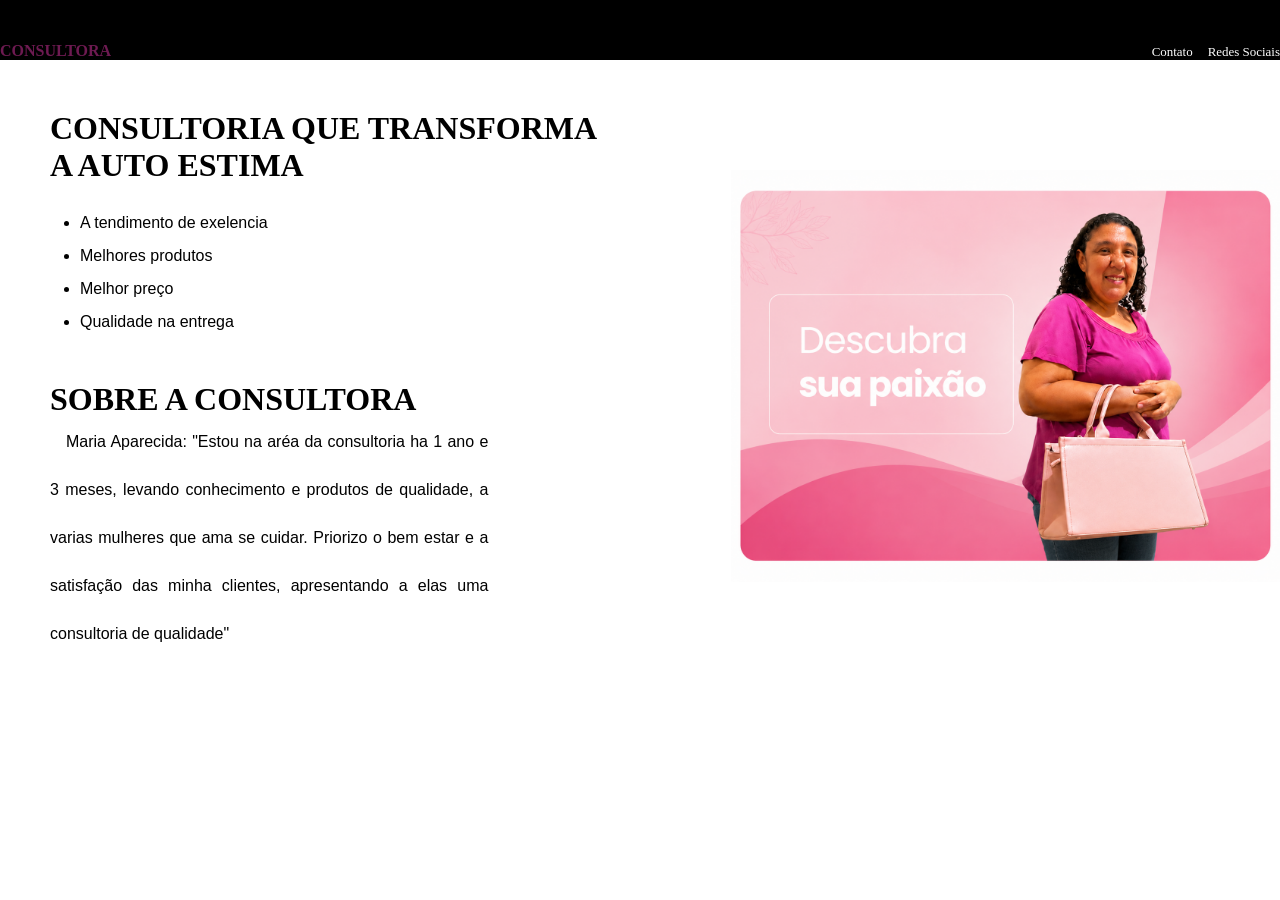
==== HTML/pagina1.html @ f57fa574 "Atualizei" ====
<!DOCTYPE html>
<html lang="pt-br">
<head>
    <meta charset="UTF-8">
    <meta name="viewport" content="width=device-width, initial-scale=1.0">
    <title>Document</title>
    <link rel="stylesheet" href="../CSS/style.css">
</head>
<body>
    <header>
        <h1>CONSULTORA</h1>
        <div class="container">
            <div class="n1">Contato</div>
            <div class="oi">Redes Sociais</div>
        </div>
    </header>
    <main>
        <section class="inicio">

        <section class="texto">
            <h1 class="titulo">CONSULTORIA QUE TRANSFORMA <br> A AUTO ESTIMA</h1>
            
            <ul>
                <li>A tendimento de exelencia</li>
                <li>Melhores produtos</li>
                <li>Melhor preço</li>
                <li>Qualidade na entrega</li>
            </ul>
            
            <h1 class="titulo">SOBRE A CONSULTORA</h1>
            
            <p class="paragrafo">Maria Aparecida: "Estou na aréa da consultoria ha 1 ano e 3 meses, levando conhecimento e produtos de qualidade, a varias mulheres que ama se cuidar. Priorizo o bem estar e a satisfação das minha clientes, apresentando a elas uma consultoria de qualidade"
            </p>
        </section>
        <section class="imagem"> 
        <img src="imagem/saitemarykay1.png" alt="mulher">
        </section>
       
    </main>
</body>
</html>
---- CSS/style.css ----
*{
    margin: 0;
    margin-top: 0;
}

header{
    height: 60px;
    width: 100%;
    display: flex;
    align-items: flex-end;
    justify-content: space-between;
    background-color: black;
}

header > h1{
    color: rgb(109, 26, 81);
    font-size: 1em;
    margin: 0;
    text-align: center;
}

.container{
    display: flex;
    gap: 15px;
}

div{
    color: white;
    font-size: 0.9em;
}

.inicio{
    height: auto;
    width: 100%;
    background-color: rgb(255, 255, 255);
    display: flex;
    justify-content: space-around;
    
}

@media (max-width: 700px){
    .inicio{
        display: block;

    }
}

.titulo{
    padding-top: 50px;
    font-size: 2em;
    margin-left: 50px;
    text-align: left;
    color: black;
}

.texto > ul{
    font-family: Arial, Helvetica, sans-serif;
    font-size: 1em;
    margin-top: 30px;
    margin-left: 40px;
    display: flex;
    flex-direction: column;
    gap: 15px;
}

.paragrafo{
    text-align: justify;
    margin-left: 50px;
    line-height: 3;
    text-indent: 1em;
    max-width: 60%;
    font-family: Arial, Helvetica, sans-serif;
    font-size: 1em;
    color: black;
}

@media (max-width: 700px){
    .paragrafo{
        max-width: 100%;
        margin-left: 30px;
        margin-right: 30px;
    }
}

.imagem> img{
    width: 100%;
    margin-top: 20%;
    
}

@media (max-width: 700px){
    .imagem > img{
        display: flex;
        align-items: center;
        
    }
}
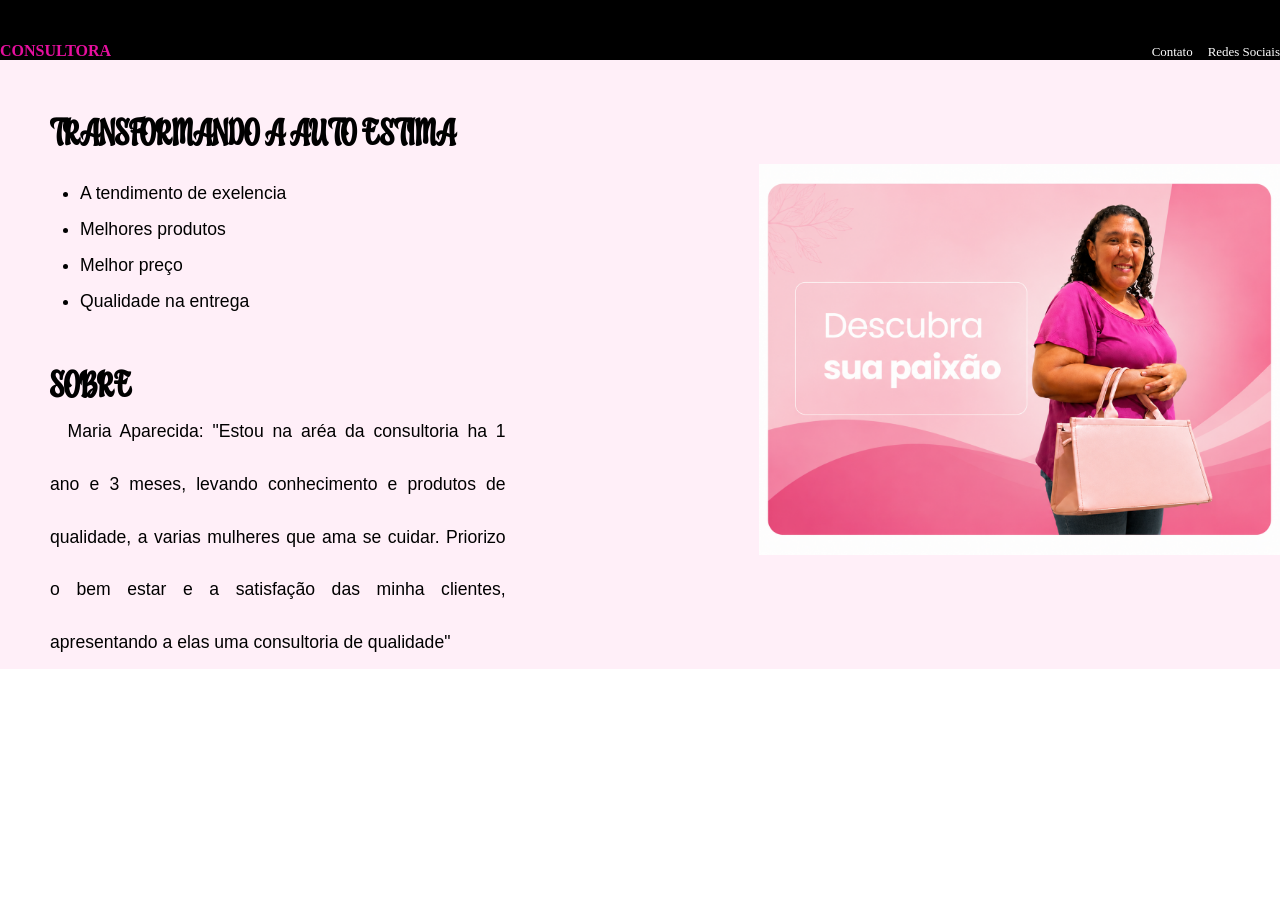
==== commit 5010aa51: "Atualizei" ====
--- a/HTML/pagina1.html
+++ b/HTML/pagina1.html
@@ -18,7 +18,7 @@
         <section class="inicio">
 
         <section class="texto">
-            <h1 class="titulo">CONSULTORIA QUE TRANSFORMA <br> A AUTO ESTIMA</h1>
+            <h1 class="titulo">TRANSFORMANDO A AUTO ESTIMA</h1>
             
             <ul>
                 <li>A tendimento de exelencia</li>
@@ -27,7 +27,7 @@
                 <li>Qualidade na entrega</li>
             </ul>
             
-            <h1 class="titulo">SOBRE A CONSULTORA</h1>
+            <h1 class="titulo">SOBRE</h1>
             
             <p class="paragrafo">Maria Aparecida: "Estou na aréa da consultoria ha 1 ano e 3 meses, levando conhecimento e produtos de qualidade, a varias mulheres que ama se cuidar. Priorizo o bem estar e a satisfação das minha clientes, apresentando a elas uma consultoria de qualidade"
             </p>
--- a/CSS/style.css
+++ b/CSS/style.css
@@ -1,7 +1,15 @@
+@font-face {
+    font-family: 'moda';
+    src: url('font/The Oriental Silence.ttf') format('truetype');
+    font-weight: normal;
+    
+}
+
 *{
     margin: 0;
     margin-top: 0;
 }
+
 
 header{
     height: 60px;
@@ -13,7 +21,7 @@
 }
 
 header > h1{
-    color: rgb(109, 26, 81);
+    color: rgb(230, 15, 158);
     font-size: 1em;
     margin: 0;
     text-align: center;
@@ -32,13 +40,13 @@
 .inicio{
     height: auto;
     width: 100%;
-    background-color: rgb(255, 255, 255);
+    background-color: rgb(255, 239, 248);
     display: flex;
     justify-content: space-around;
     
 }
 
-@media (max-width: 700px){
+@media (max-width: 1000px){
     .inicio{
         display: block;
 
@@ -47,20 +55,35 @@
 
 .titulo{
     padding-top: 50px;
-    font-size: 2em;
+    font-size: 2.5em;
     margin-left: 50px;
     text-align: left;
     color: black;
+    font-family: 'moda', 'Times New Roman', Times, serif;
+}
+
+@media (max-width: 1000px){
+    .titulo{
+        margin-left: 10px;
+        margin-right: 10px;
+    }
 }
 
 .texto > ul{
+    
     font-family: Arial, Helvetica, sans-serif;
-    font-size: 1em;
+    font-size: 1.1em;
     margin-top: 30px;
     margin-left: 40px;
     display: flex;
     flex-direction: column;
     gap: 15px;
+}
+
+@media (max-width: 1000px){
+    .texto > ul{
+        margin-left: 0;
+    }
 }
 
 .paragrafo{
@@ -70,15 +93,17 @@
     text-indent: 1em;
     max-width: 60%;
     font-family: Arial, Helvetica, sans-serif;
-    font-size: 1em;
+    font-size: 1.1em;
     color: black;
 }
 
-@media (max-width: 700px){
+@media (max-width: 1000px){
     .paragrafo{
+        text-align: left;
+        text-align: justify;
         max-width: 100%;
-        margin-left: 30px;
-        margin-right: 30px;
+        margin-left: 10px;
+        margin-right: 10px;
     }
 }
 
@@ -88,11 +113,11 @@
     
 }
 
-@media (max-width: 700px){
+@media (max-width: 1000px){
     .imagem > img{
         display: flex;
         align-items: center;
-        
+        margin: 0;
     }
 }
 
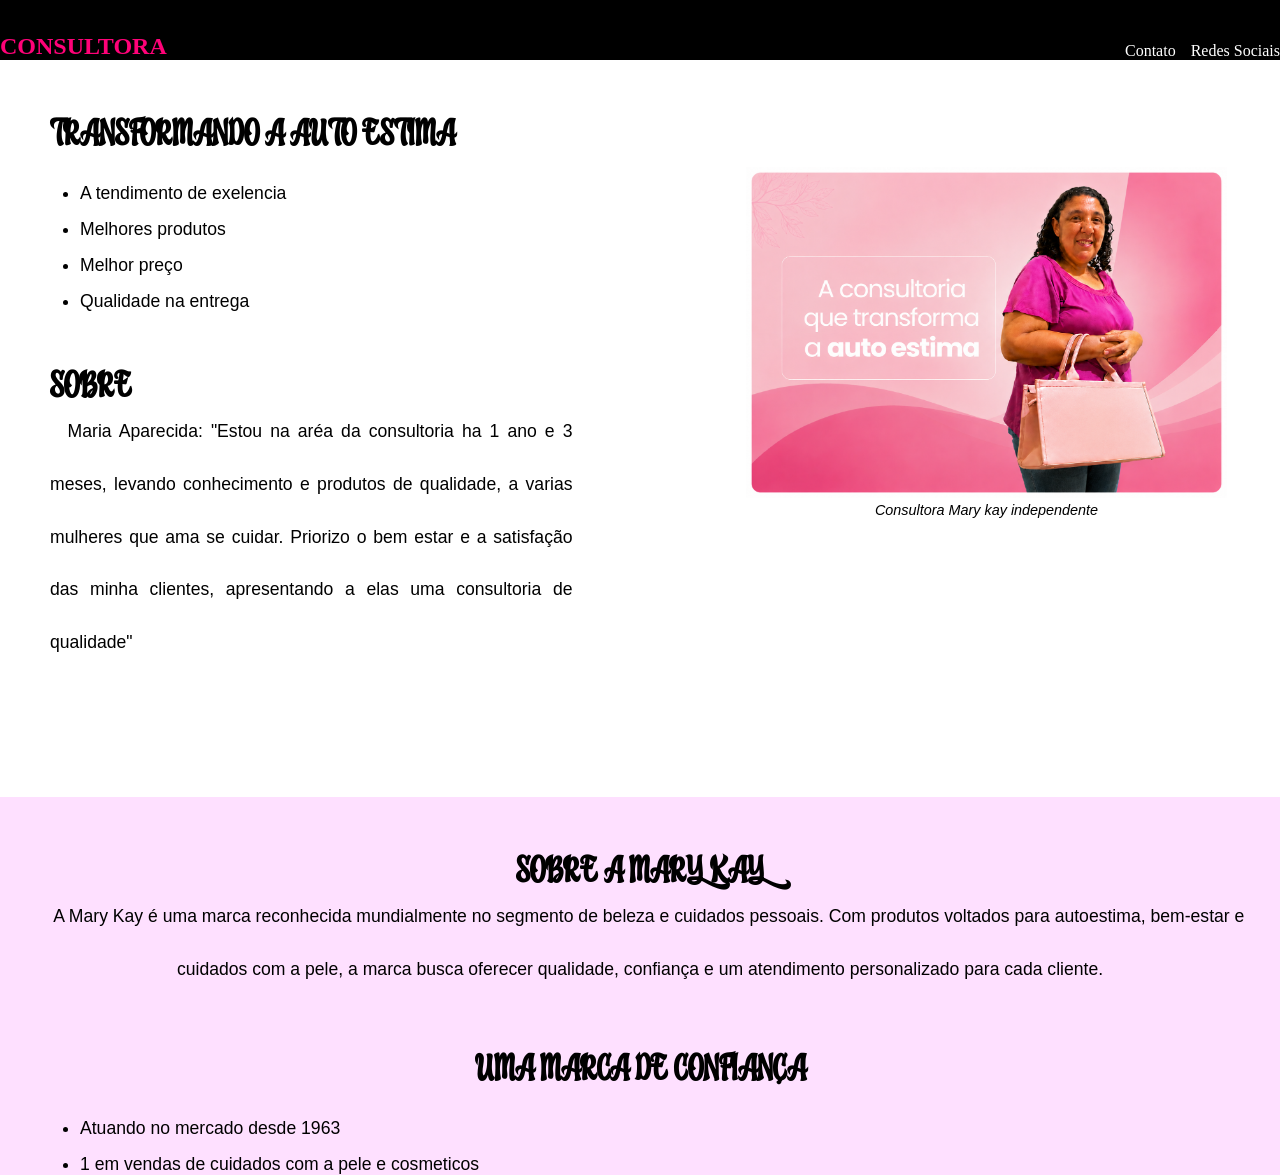
==== commit 361eb532: "Atualizei" ====
--- a/HTML/pagina1.html
+++ b/HTML/pagina1.html
@@ -32,10 +32,24 @@
             <p class="paragrafo">Maria Aparecida: "Estou na aréa da consultoria ha 1 ano e 3 meses, levando conhecimento e produtos de qualidade, a varias mulheres que ama se cuidar. Priorizo o bem estar e a satisfação das minha clientes, apresentando a elas uma consultoria de qualidade"
             </p>
         </section>
+
         <section class="imagem"> 
-        <img src="imagem/saitemarykay1.png" alt="mulher">
+        <img src="imagem/saitemarykayinicio.png" alt="mulher">
+
+        <p><em>Consultora Mary kay independente</em></p>
         </section>
-       
+
+        </section>
+
+        <section class="meio">
+            <h1 class="titulo">SOBRE A MARY KAY</h1>
+            <P>A Mary Kay é uma marca reconhecida mundialmente no segmento de beleza e cuidados pessoais. Com produtos voltados para autoestima, bem-estar e cuidados com a pele, a marca busca oferecer qualidade, confiança e um atendimento personalizado para cada cliente.</P>
+            <h1 class="titulo">UMA MARCA DE CONFIANÇA</h1>
+            <ul>
+                <lI>Atuando no mercado desde 1963</lI>
+                <lI>1 em vendas de cuidados com a pele e cosmeticos</lI>
+            </ul>
+        </section>
     </main>
 </body>
 </html>
--- a/CSS/style.css
+++ b/CSS/style.css
@@ -6,8 +6,7 @@
 }
 
 *{
-    margin: 0;
-    margin-top: 0;
+   margin: 0;
 }
 
 
@@ -21,8 +20,8 @@
 }
 
 header > h1{
-    color: rgb(230, 15, 158);
-    font-size: 1em;
+    color: rgb(255, 2, 120);
+    font-size: 1.5em;
     margin: 0;
     text-align: center;
 }
@@ -34,22 +33,20 @@
 
 div{
     color: white;
-    font-size: 0.9em;
+    font-size: 1em;
 }
 
 .inicio{
     height: auto;
-    width: 100%;
-    background-color: rgb(255, 239, 248);
+    width: auto;
+    background-color: white;
     display: flex;
     justify-content: space-around;
-    
 }
 
 @media (max-width: 1000px){
     .inicio{
         display: block;
-
     }
 }
 
@@ -70,7 +67,6 @@
 }
 
 .texto > ul{
-    
     font-family: Arial, Helvetica, sans-serif;
     font-size: 1.1em;
     margin-top: 30px;
@@ -91,7 +87,7 @@
     margin-left: 50px;
     line-height: 3;
     text-indent: 1em;
-    max-width: 60%;
+    max-width: 70%;
     font-family: Arial, Helvetica, sans-serif;
     font-size: 1.1em;
     color: black;
@@ -107,18 +103,76 @@
     }
 }
 
-.imagem> img{
-    width: 100%;
+.imagem > img{
+    width: 90%;
     margin-top: 20%;
-    
+
+}
+
+.imagem > p{
+    width: 90%;
+    text-align: center;
+    font-size: 0.9em;
+    font-family: Arial, Helvetica, sans-serif;
+}
+
+@media (max-width: 1000px){
+    .imagem > p{
+        width: 100%;
+        margin-top: 3%;
+    }
 }
 
 @media (max-width: 1000px){
     .imagem > img{
         display: flex;
         align-items: center;
+        width: 100%;
         margin: 0;
+        border-radius: 10px;
     }
+}
+
+.meio{
+    margin-top: 10%;
+    background-color: hwb(298 88% 0%);
+}
+
+.meio > h1{
+    text-align: center;
+    margin-left: 0;
+}
+
+.meio > p{
+    text-align: center;
+    margin-left: 0;
+    line-height: 3;
+    text-indent: 1em;
+    max-width: 100%;
+    font-family: Arial, Helvetica, sans-serif;
+    font-size: 1.1em;
+    color: black;
+}
+
+@media (max-width: 1050px){
+    .meio > p{
+        text-align: left;
+        text-align: justify;
+        max-width: 100%;
+        margin-left: 10px;
+        margin-right: 10px;
+    }
+}
+
+.meio > ul{
+    font-family: Arial, Helvetica, sans-serif;
+    font-size: 1.1em;
+    margin-top: 30px;
+    margin-left: 40px;
+    display: flex;
+    flex-direction: column;
+    justify-content: space-around;
+    gap: 15px;
 }
 
 
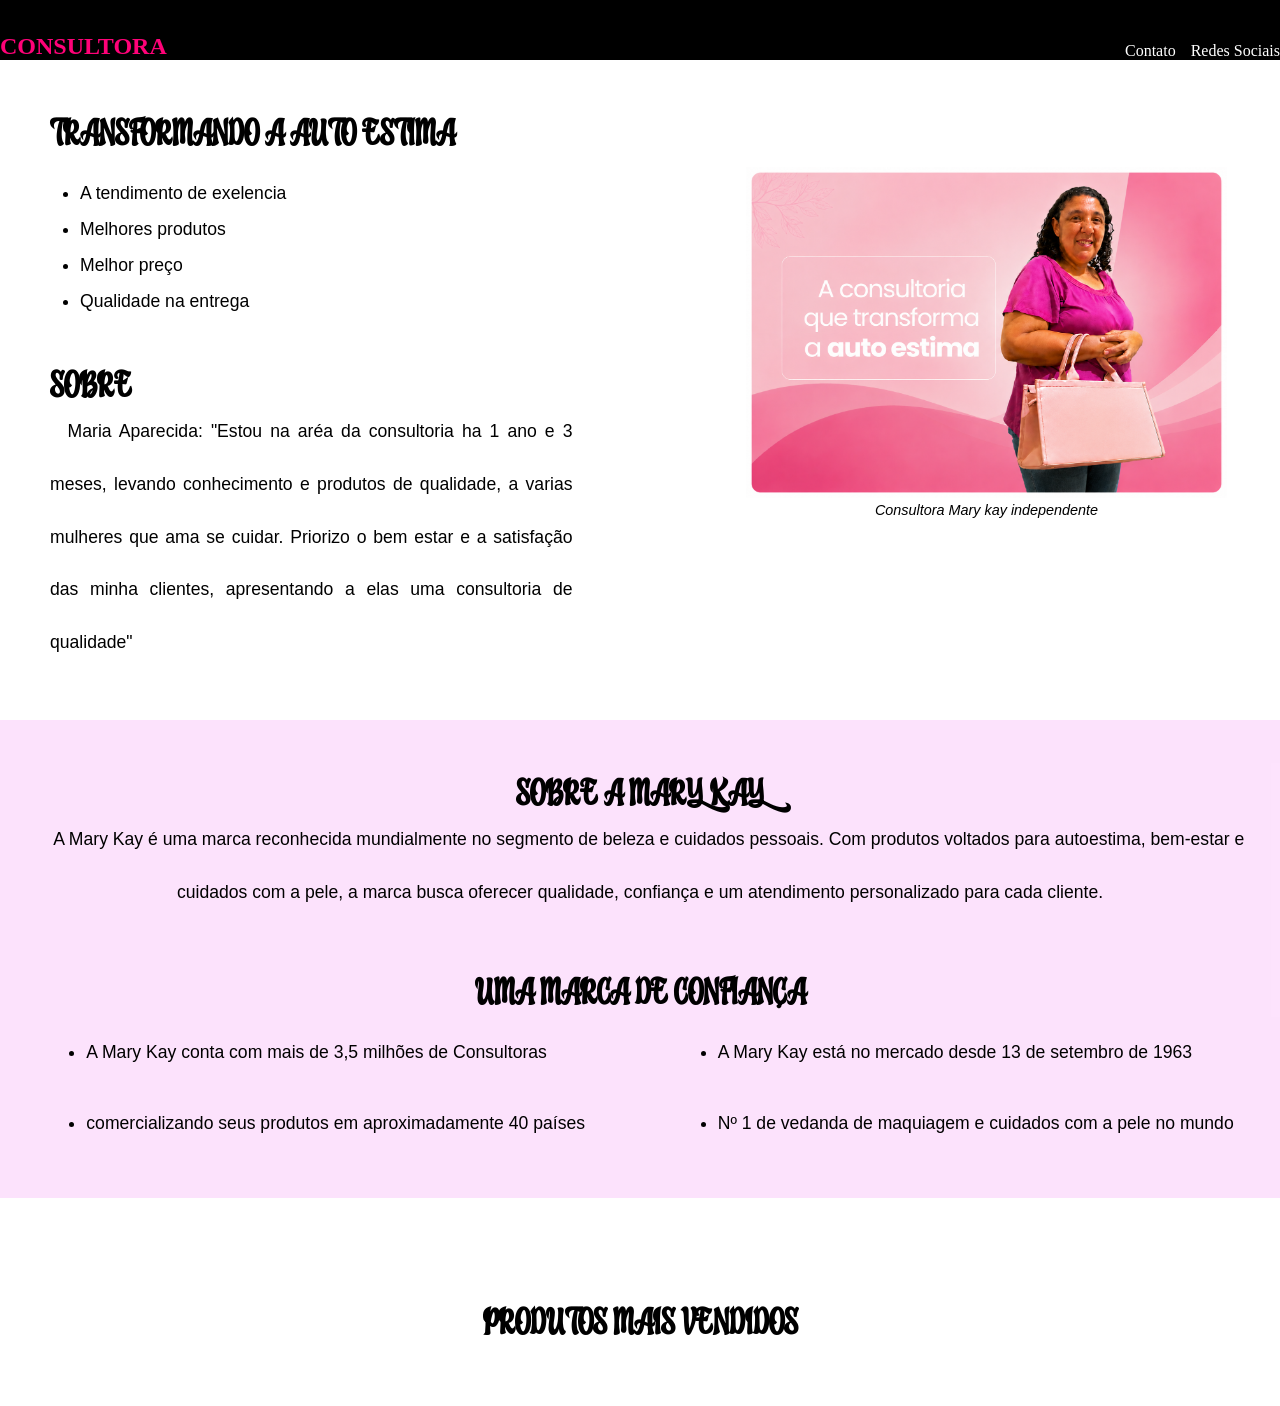
==== commit 708ed799: "Atualizei" ====
--- a/HTML/pagina1.html
+++ b/HTML/pagina1.html
@@ -45,11 +45,36 @@
             <h1 class="titulo">SOBRE A MARY KAY</h1>
             <P>A Mary Kay é uma marca reconhecida mundialmente no segmento de beleza e cuidados pessoais. Com produtos voltados para autoestima, bem-estar e cuidados com a pele, a marca busca oferecer qualidade, confiança e um atendimento personalizado para cada cliente.</P>
             <h1 class="titulo">UMA MARCA DE CONFIANÇA</h1>
+         <sectio class="meiocomputador">
+            <ul class="lista1">
+                <li>A Mary Kay conta com mais de 3,5 milhões de Consultoras</li>
+                <li>comercializando seus produtos em aproximadamente 40 países</li>
+            </ul>
+
             <ul>
-                <lI>Atuando no mercado desde 1963</lI>
-                <lI>1 em vendas de cuidados com a pele e cosmeticos</lI>
+                <li>A Mary Kay está no mercado desde 13 de setembro de 1963</li>
+                <li>Nº 1 de vedanda de maquiagem e cuidados com a pele no mundo</li>
+            </ul>
+
+        </sectio>
+
+        <section class="meiocelular">
+
+            <ul>
+                <li>A Mary Kay conta com mais de 3,5 milhões de Consultoras</li>
+                <li>comercializando seus produtos em aproximadamente 40 países</li>
+                <li>A Mary Kay está no mercado desde 13 de setembro de 1963</li>
+                <li>Nº 1 de vedanda de maquiagem e cuidados com a pele no mundo</li>
             </ul>
         </section>
+
+        </section>
+
+        <section class="fim">
+            <h1 class="titulo">PRODUTOS MAIS VENDIDOS</h1>
+        </section>
+
+
     </main>
 </body>
 </html>
--- a/CSS/style.css
+++ b/CSS/style.css
@@ -59,7 +59,7 @@
     font-family: 'moda', 'Times New Roman', Times, serif;
 }
 
-@media (max-width: 1000px){
+@media (max-width: 1050px){
     .titulo{
         margin-left: 10px;
         margin-right: 10px;
@@ -76,7 +76,7 @@
     gap: 15px;
 }
 
-@media (max-width: 1000px){
+@media (max-width: 1050px){
     .texto > ul{
         margin-left: 0;
     }
@@ -93,7 +93,7 @@
     color: black;
 }
 
-@media (max-width: 1000px){
+@media (max-width: 1050px){
     .paragrafo{
         text-align: left;
         text-align: justify;
@@ -104,7 +104,7 @@
 }
 
 .imagem > img{
-    width: 90%;
+    max-width: 90%;
     margin-top: 20%;
 
 }
@@ -116,7 +116,7 @@
     font-family: Arial, Helvetica, sans-serif;
 }
 
-@media (max-width: 1000px){
+@media (max-width: 1050px){
     .imagem > p{
         width: 100%;
         margin-top: 3%;
@@ -127,15 +127,23 @@
     .imagem > img{
         display: flex;
         align-items: center;
-        width: 100%;
+        max-width: 100%;
         margin: 0;
         border-radius: 10px;
     }
 }
 
 .meio{
-    margin-top: 10%;
-    background-color: hwb(298 88% 0%);
+    height: auto;
+    margin-top: 4%;
+    padding-bottom: 5%;
+    background-color: hwb(300 88% 1% / 0.918);
+}
+
+@media (max-width: 1050px){
+    .meio{
+        margin-top: 10%;
+    }
 }
 
 .meio > h1{
@@ -164,17 +172,53 @@
     }
 }
 
-.meio > ul{
+.meiocomputador{
     font-family: Arial, Helvetica, sans-serif;
     font-size: 1.1em;
     margin-top: 30px;
-    margin-left: 40px;
+    display: flex;
+    justify-content: space-around;
+    
+}
+
+.meiocomputador > ul{
     display: flex;
     flex-direction: column;
-    justify-content: space-around;
-    gap: 15px;
-}
-
-
-
-
+    gap: 50px;
+    font-family: Arial, Helvetica, sans-serif;
+}
+
+.meiocelular > ul{
+    display: none;
+}
+
+@media (max-width: 700px){
+    .meiocomputador > ul{
+        display: none;
+    }
+
+    .meiocelular > ul{
+        display: flex;
+        flex-direction: column;
+        gap: 25px;
+        font-family: Arial, Helvetica, sans-serif;
+    }
+}
+
+.fim{
+    height: auto;
+    margin-top: 4%;
+    padding-bottom: 5%;
+}
+
+.fim > h1{
+    text-align: center;
+    margin-left: 0;
+    
+}
+
+
+
+
+
+
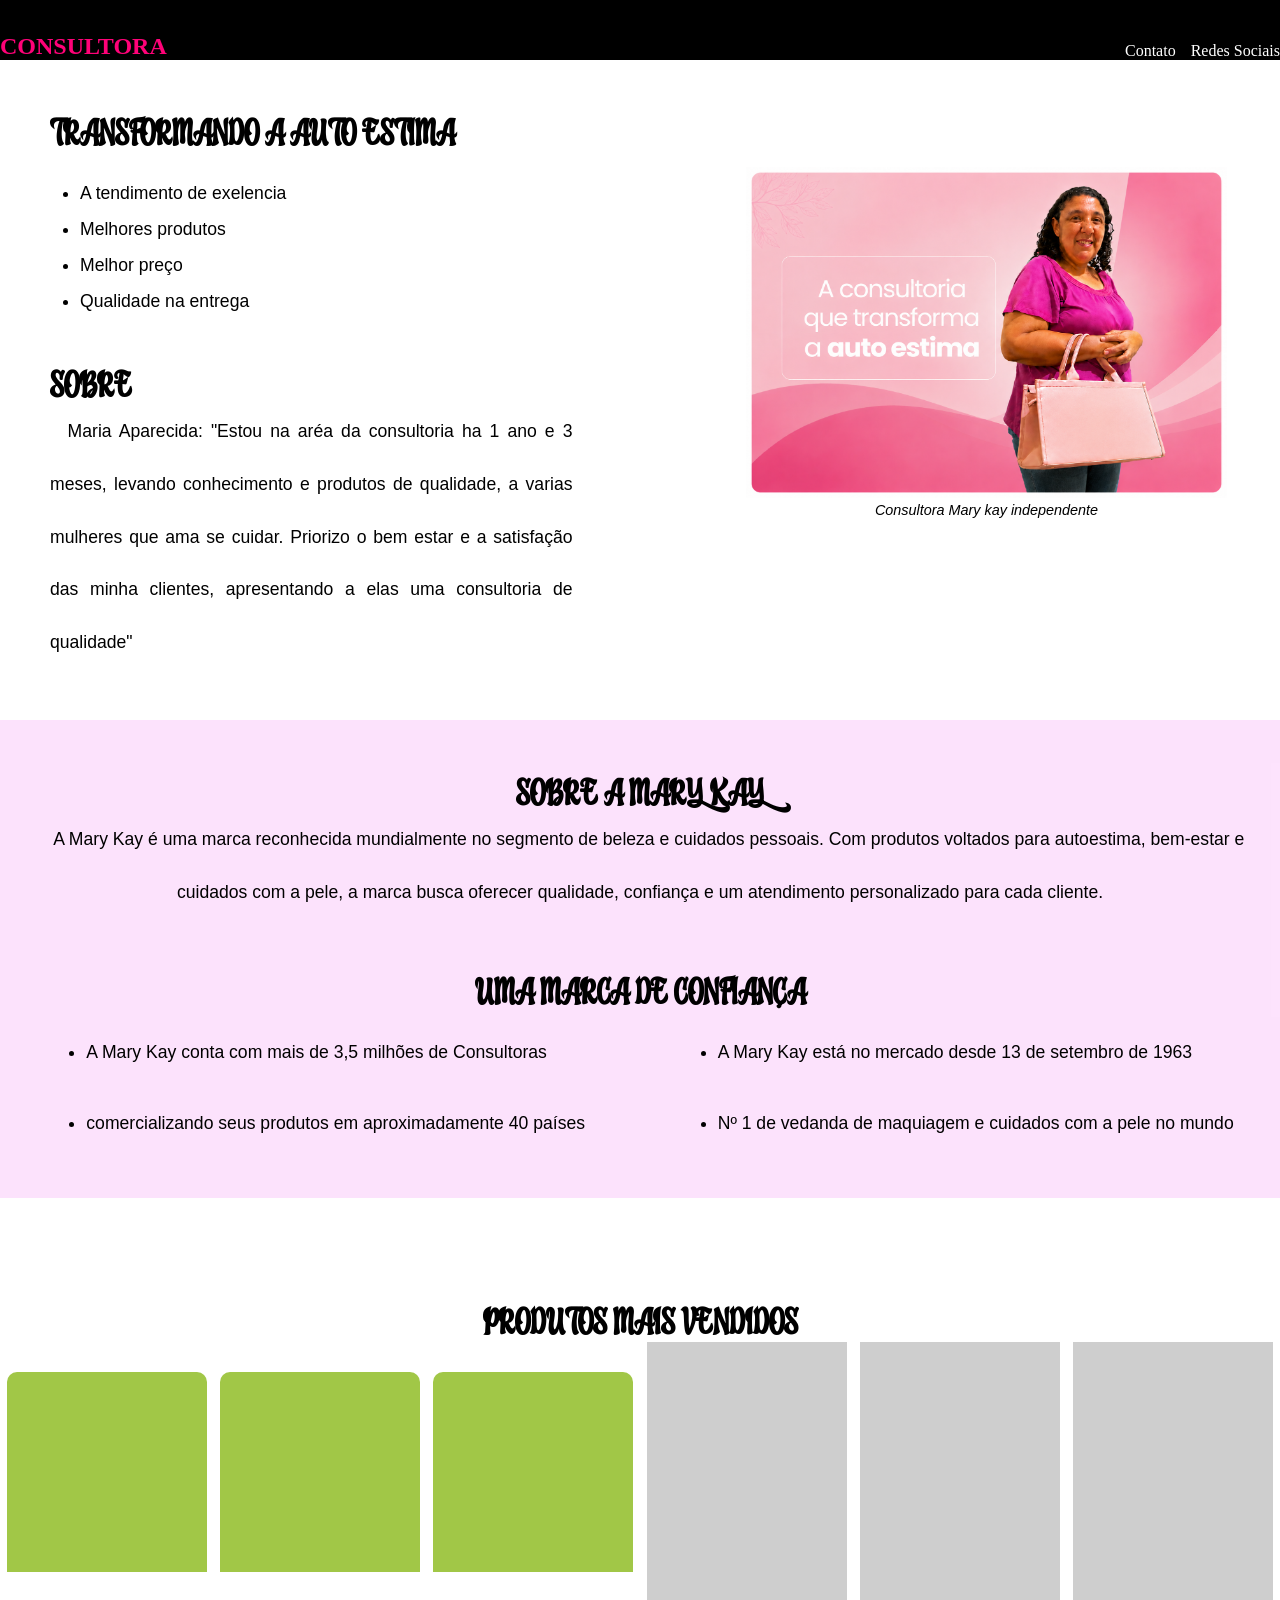
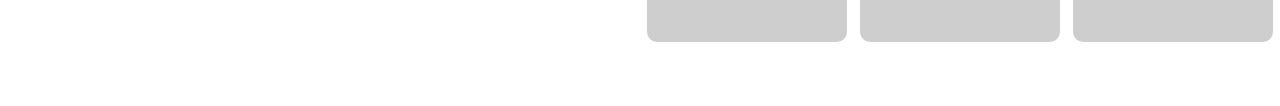
==== commit 70373a74: "Atualizei" ====
--- a/HTML/pagina1.html
+++ b/HTML/pagina1.html
@@ -72,9 +72,35 @@
 
         <section class="fim">
             <h1 class="titulo">PRODUTOS MAIS VENDIDOS</h1>
-        </section>
+            
+            <section class="card">
+
+                <section class="cards">
+
+                </section>
+
+                <section class="cards">
+
+                </section>
+
+                <section class="cards">
+
+                </section>
 
 
+                <section class="informaçao">
+
+                </section>
+
+                <section class="informaçao">
+
+                </section>
+
+                <section class="informaçao">
+
+                </section>
+            </section>
+        </section>
     </main>
 </body>
 </html>
--- a/CSS/style.css
+++ b/CSS/style.css
@@ -214,11 +214,29 @@
 .fim > h1{
     text-align: center;
     margin-left: 0;
-    
-}
-
-
-
-
-
-
+    height: auto;
+}
+
+.card{
+    display: flex;
+    justify-content: space-around;
+}
+
+.cards{
+    height: 200px;
+    width: 200px;
+    background-color: rgb(161, 199, 71);
+    margin-top: 30px;
+    border-radius: 10px 10px 0px 0px ; 
+}
+
+.informaçao{
+    height: 300px;
+    width: 200px;
+    background-color: rgb(206, 206, 206);
+    border-radius: 0px 0px 10px 10px ;
+}
+
+
+
+
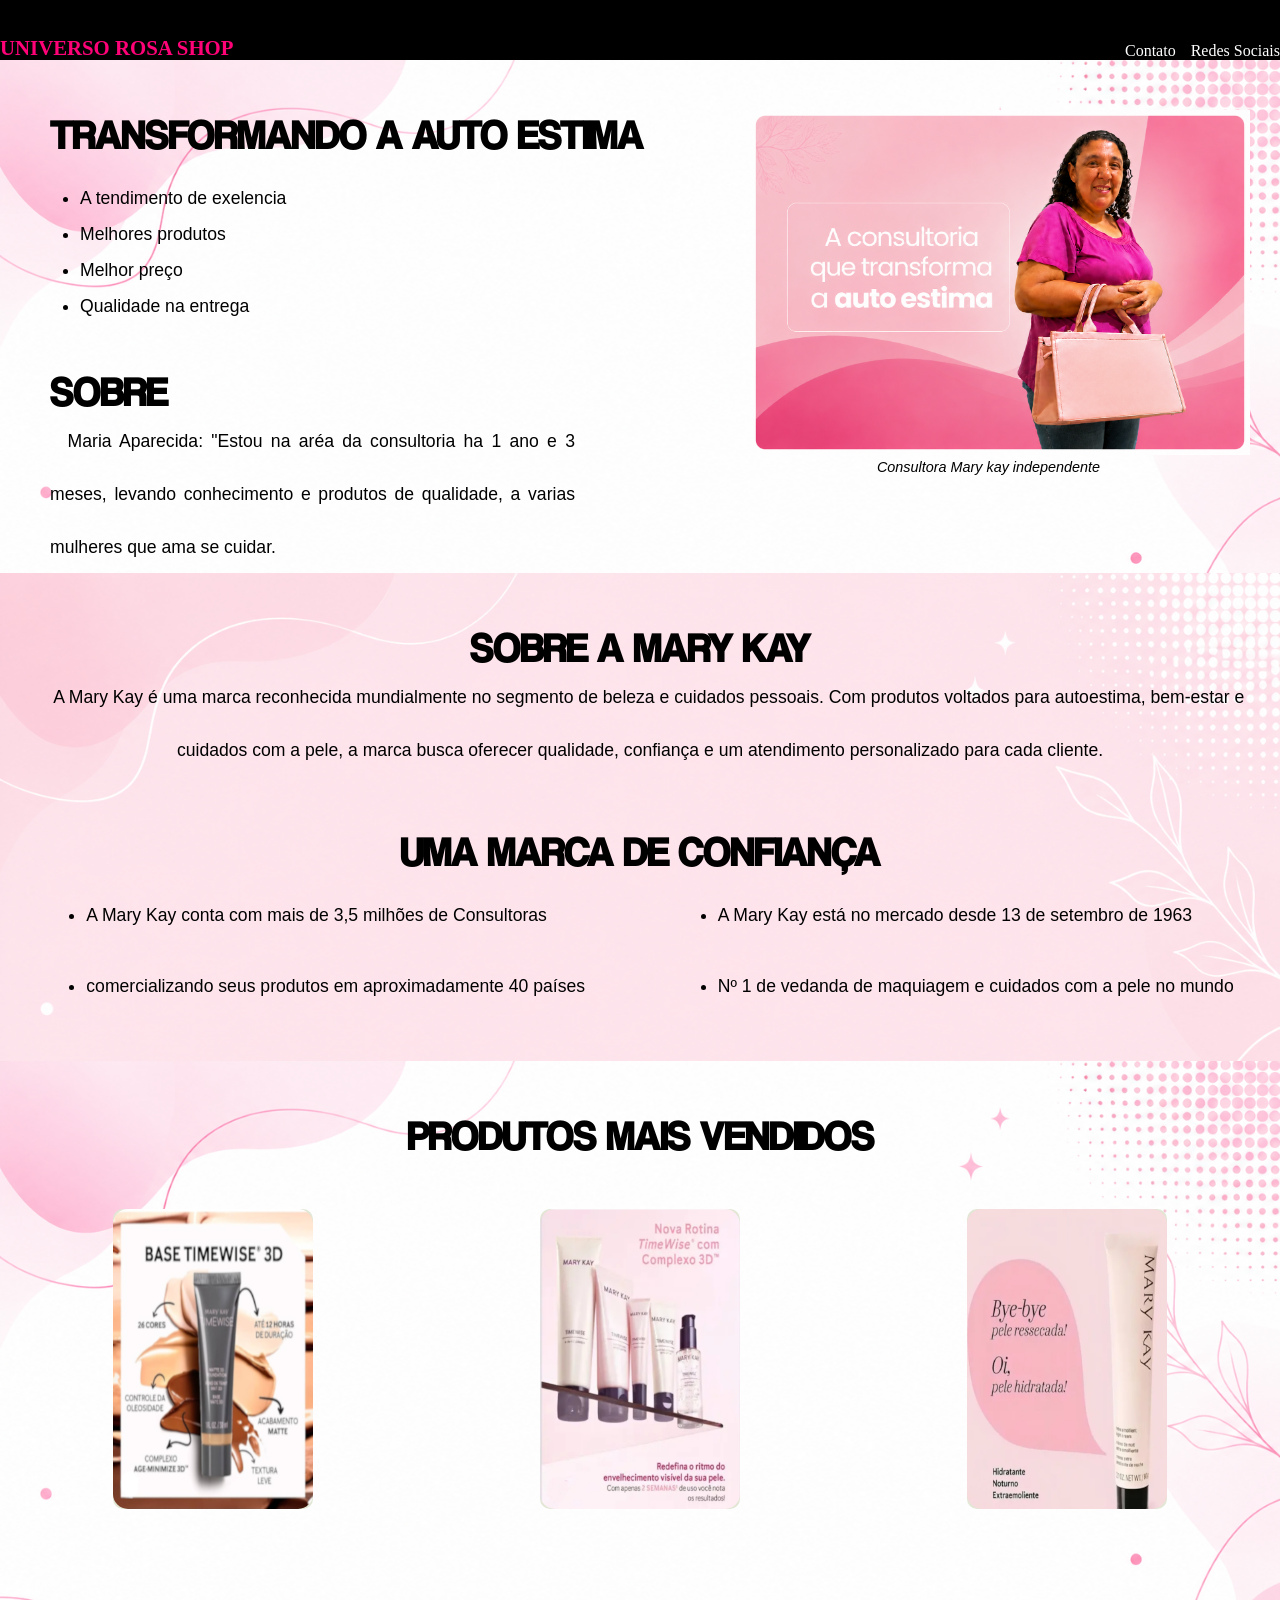
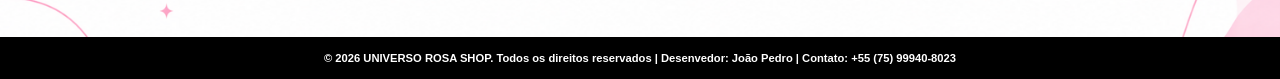
==== commit 88455981: "Atualizei" ====
--- a/HTML/pagina1.html
+++ b/HTML/pagina1.html
@@ -8,7 +8,7 @@
 </head>
 <body>
     <header>
-        <h1>CONSULTORA</h1>
+        <h1>UNIVERSO ROSA SHOP</h1>
         <div class="container">
             <div class="n1">Contato</div>
             <div class="oi">Redes Sociais</div>
@@ -29,7 +29,7 @@
             
             <h1 class="titulo">SOBRE</h1>
             
-            <p class="paragrafo">Maria Aparecida: "Estou na aréa da consultoria ha 1 ano e 3 meses, levando conhecimento e produtos de qualidade, a varias mulheres que ama se cuidar. Priorizo o bem estar e a satisfação das minha clientes, apresentando a elas uma consultoria de qualidade"
+            <p class="paragrafo">Maria Aparecida: "Estou na aréa da consultoria ha 1 ano e 3 meses, levando conhecimento e produtos de qualidade, a varias mulheres que ama se cuidar.
             </p>
         </section>
 
@@ -44,8 +44,11 @@
         <section class="meio">
             <h1 class="titulo">SOBRE A MARY KAY</h1>
             <P>A Mary Kay é uma marca reconhecida mundialmente no segmento de beleza e cuidados pessoais. Com produtos voltados para autoestima, bem-estar e cuidados com a pele, a marca busca oferecer qualidade, confiança e um atendimento personalizado para cada cliente.</P>
+
             <h1 class="titulo">UMA MARCA DE CONFIANÇA</h1>
+
          <sectio class="meiocomputador">
+
             <ul class="lista1">
                 <li>A Mary Kay conta com mais de 3,5 milhões de Consultoras</li>
                 <li>comercializando seus produtos em aproximadamente 40 países</li>
@@ -76,31 +79,24 @@
             <section class="card">
 
                 <section class="cards">
-
+                    <img src="imagem/produto01 (2).png" alt="pr01">
                 </section>
 
                 <section class="cards">
-
+                    <img src="imagem/produto02.png" alt="">
                 </section>
 
                 <section class="cards">
-
+                    <img src="imagem/produto03.png" alt="">
                 </section>
 
-
-                <section class="informaçao">
-
-                </section>
-
-                <section class="informaçao">
-
-                </section>
-
-                <section class="informaçao">
-
+                    
                 </section>
             </section>
         </section>
+        <footer class="creditos">
+            <h1>© 2026 UNIVERSO ROSA SHOP. Todos os direitos reservados | Desenvedor: João Pedro | Contato: +55 (75) 99940-8023</h1>
+        </footer>
     </main>
 </body>
 </html>
--- a/CSS/style.css
+++ b/CSS/style.css
@@ -1,8 +1,7 @@
 @font-face {
     font-family: 'moda';
-    src: url('font/The Oriental Silence.ttf') format('truetype');
+    src: url('font/Coolvetica\ Rg.otf') format('opentype');
     font-weight: normal;
-    
 }
 
 *{
@@ -21,7 +20,8 @@
 
 header > h1{
     color: rgb(255, 2, 120);
-    font-size: 1.5em;
+    font-size: 1.3em;
+    font-family: 'Times New Roman', Times, serif;
     margin: 0;
     text-align: center;
 }
@@ -39,9 +39,11 @@
 .inicio{
     height: auto;
     width: auto;
-    background-color: white;
     display: flex;
     justify-content: space-around;
+    background-image: url(fundosite/fundosite01.png);
+    background-repeat: no-repeat;
+    background-size: cover;
 }
 
 @media (max-width: 1000px){
@@ -104,9 +106,9 @@
 }
 
 .imagem > img{
-    max-width: 90%;
-    margin-top: 20%;
-
+    max-width: 500px;
+    margin-top: 50px;
+    margin-right: 30px;
 }
 
 .imagem > p{
@@ -125,8 +127,6 @@
 
 @media (max-width: 1000px){
     .imagem > img{
-        display: flex;
-        align-items: center;
         max-width: 100%;
         margin: 0;
         border-radius: 10px;
@@ -135,9 +135,10 @@
 
 .meio{
     height: auto;
-    margin-top: 4%;
     padding-bottom: 5%;
-    background-color: hwb(300 88% 1% / 0.918);
+    background-image: url(fundosite/fundosite2.png);
+    background-repeat: no-repeat;
+    background-size: cover;
 }
 
 @media (max-width: 1050px){
@@ -199,6 +200,7 @@
 
     .meiocelular > ul{
         display: flex;
+
         flex-direction: column;
         gap: 25px;
         font-family: Arial, Helvetica, sans-serif;
@@ -207,8 +209,10 @@
 
 .fim{
     height: auto;
-    margin-top: 4%;
-    padding-bottom: 5%;
+    padding-bottom: 10%;
+    background-image: url(fundosite/fundosite01.png);
+    background-repeat: no-repeat;
+    background-size: cover;
 }
 
 .fim > h1{
@@ -222,21 +226,54 @@
     justify-content: space-around;
 }
 
+@media (max-width: 700px){
+    .card{
+        display: flex;
+        align-items: center;
+        justify-content: center;
+        flex-direction: column;
+    }
+}
+
 .cards{
-    height: 200px;
-    width: 200px;
-    background-color: rgb(161, 199, 71);
-    margin-top: 30px;
-    border-radius: 10px 10px 0px 0px ; 
-}
-
-.informaçao{
     height: 300px;
     width: 200px;
-    background-color: rgb(206, 206, 206);
-    border-radius: 0px 0px 10px 10px ;
-}
-
-
-
-
+    background-color: rgb(226, 231, 213);
+    margin-top: 50px;
+    border-radius: 10px 10px 10px 10px ; 
+}
+
+.cards > h1{
+    text-align: center;
+    font-family: Arial, Helvetica, sans-serif;
+    font-size: 0.9em;
+    margin-top: 10px;
+}
+
+.cards > img{
+    height: 100%;
+    width: 100%;
+    border-radius: 15px 15px 15px 15px;
+}
+
+.creditos{
+    height: auto;
+    width: auto;
+    background-color: black;
+    padding-top: 15px;
+    padding-bottom: 15px;
+}
+
+.creditos > h1{
+    color: white;
+    text-align: center;
+    font-size: 0.7em;
+    font-family: Arial, Helvetica, sans-serif;
+}
+
+
+
+
+
+
+
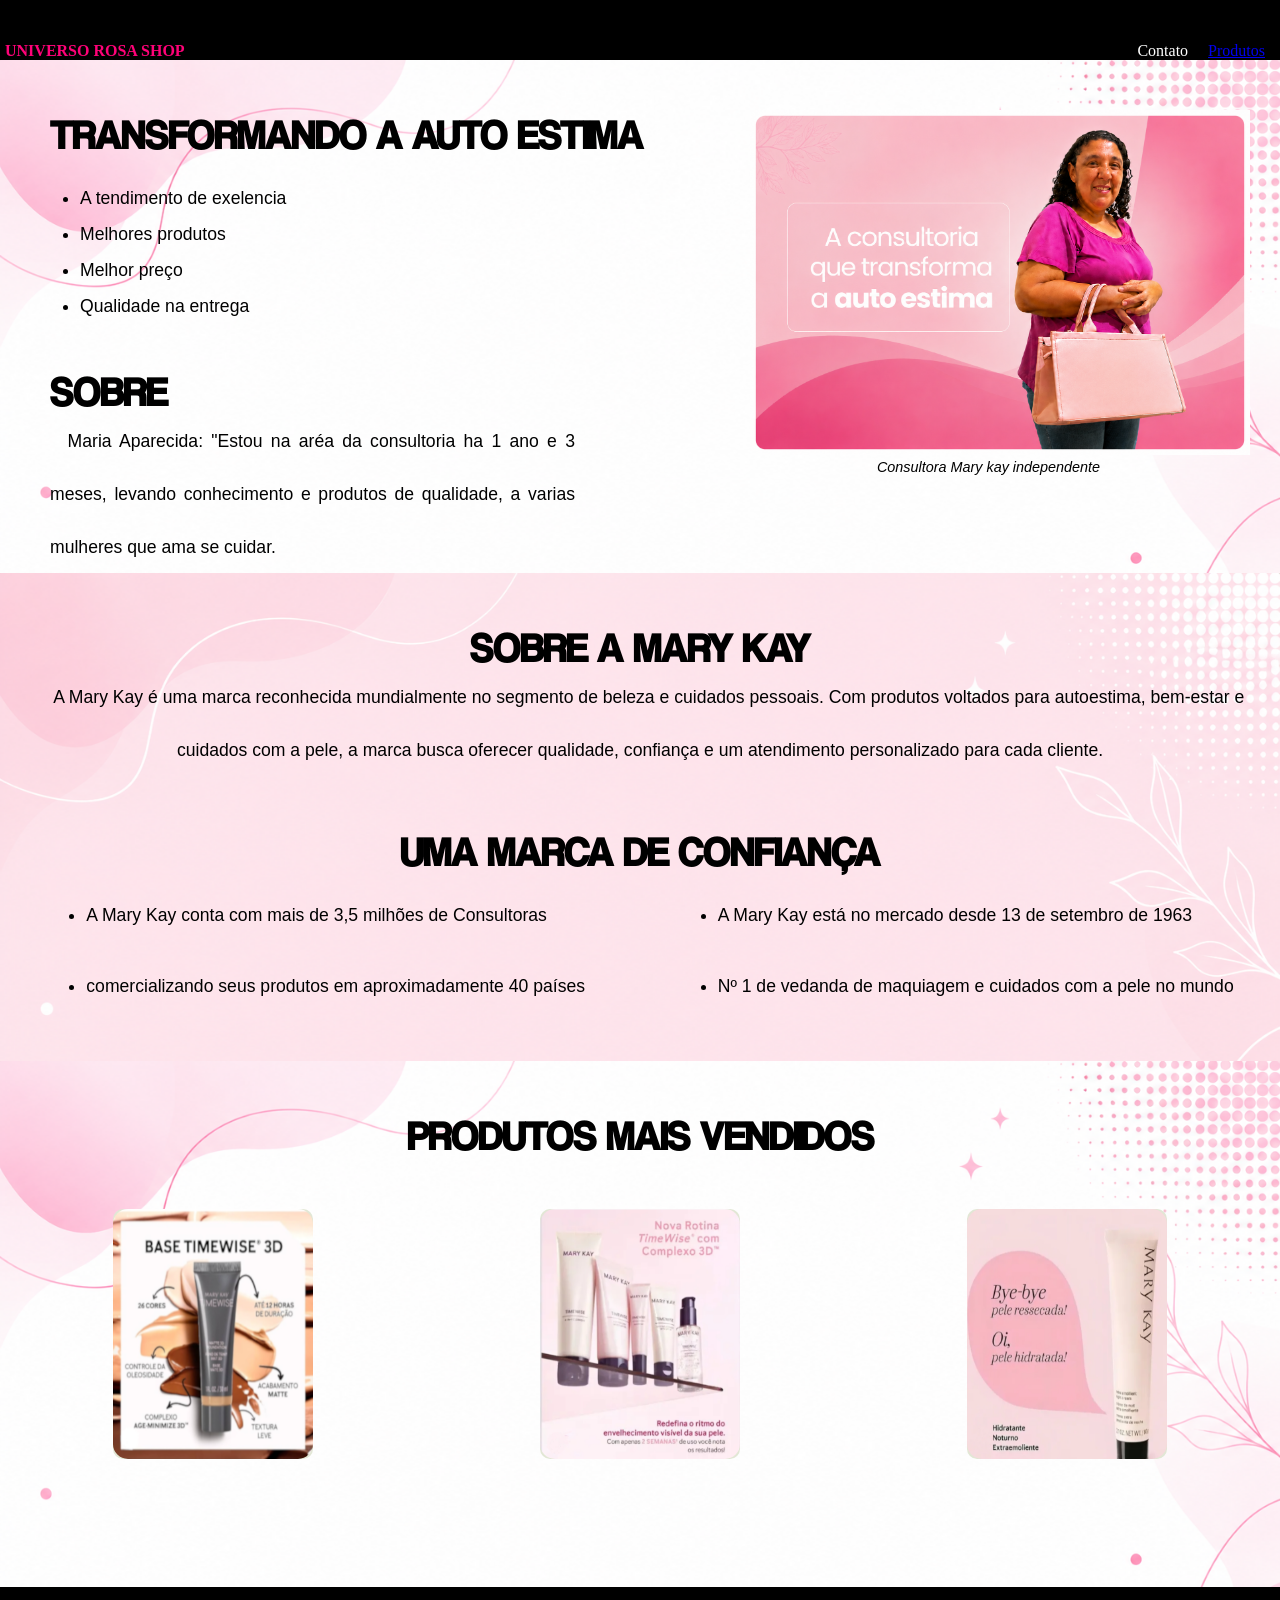
==== commit ce4b6975: "Atualizei" ====
--- a/HTML/pagina1.html
+++ b/HTML/pagina1.html
@@ -7,11 +7,11 @@
     <link rel="stylesheet" href="../CSS/style.css">
 </head>
 <body>
-    <header>
-        <h1>UNIVERSO ROSA SHOP</h1>
+    <header class="cabeçalho">
+        <h1 class="cabeçalhoh1">UNIVERSO ROSA SHOP</h1>
         <div class="container">
-            <div class="n1">Contato</div>
-            <div class="oi">Redes Sociais</div>
+        <div class="n1">Contato</div>
+        <div><a href="pagina2.html">Produtos</a></div>
         </div>
     </header>
     <main>
@@ -95,7 +95,7 @@
             </section>
         </section>
         <footer class="creditos">
-            <h1>© 2026 UNIVERSO ROSA SHOP. Todos os direitos reservados | Desenvedor: João Pedro | Contato: +55 (75) 99940-8023</h1>
+            <h1>© 2026 UNIVERSO ROSA SHOP. Todos os direitos reservados | Desenvolvedor: João Pedro | Contato: +55 (75) 99940-8023</h1>
         </footer>
     </main>
 </body>
--- a/CSS/style.css
+++ b/CSS/style.css
@@ -9,7 +9,7 @@
 }
 
 
-header{
+.cabeçalho{
     height: 60px;
     width: 100%;
     display: flex;
@@ -18,17 +18,19 @@
     background-color: black;
 }
 
-header > h1{
+.cabeçalhoh1{
     color: rgb(255, 2, 120);
-    font-size: 1.3em;
+    font-size: 1em;
     font-family: 'Times New Roman', Times, serif;
     margin: 0;
+    margin-left: 5px;
     text-align: center;
 }
 
 .container{
     display: flex;
-    gap: 15px;
+    gap: 20px;
+    margin-right: 15px;
 }
 
 div{
@@ -236,7 +238,7 @@
 }
 
 .cards{
-    height: 300px;
+    height: 250px;
     width: 200px;
     background-color: rgb(226, 231, 213);
     margin-top: 50px;
@@ -271,9 +273,51 @@
     font-family: Arial, Helvetica, sans-serif;
 }
 
-
-
-
-
-
-
+.produtoextra{
+    background-image: url(fundosite/fundosite01.png);
+    background-repeat: no-repeat;
+    background-size: cover;
+    width: 100%;
+    height: auto;
+    padding-bottom: 50px;
+}
+
+
+.cardpg2 {
+    display: flex;
+    justify-content: space-around;
+}
+
+@media (max-width: 700px){
+    .cardpg2{
+        display: flex;
+        align-items: center;
+        justify-content: center;
+        flex-direction: column;
+    }
+}
+
+.cardspg2 {
+    height: 250px;
+    width: 200px;
+    background-color: rgb(226, 231, 213);
+    margin-top: 50px;
+    border-radius: 10px 10px 10px 10px ; 
+}
+
+.cardspg2 > img{
+    height: 100%;
+    width: 100%;
+    border-radius: 15px 15px 15px 15px;
+}
+
+.voltar{
+    text-align: center;
+    margin-top: 50px;
+}
+
+
+
+
+
+
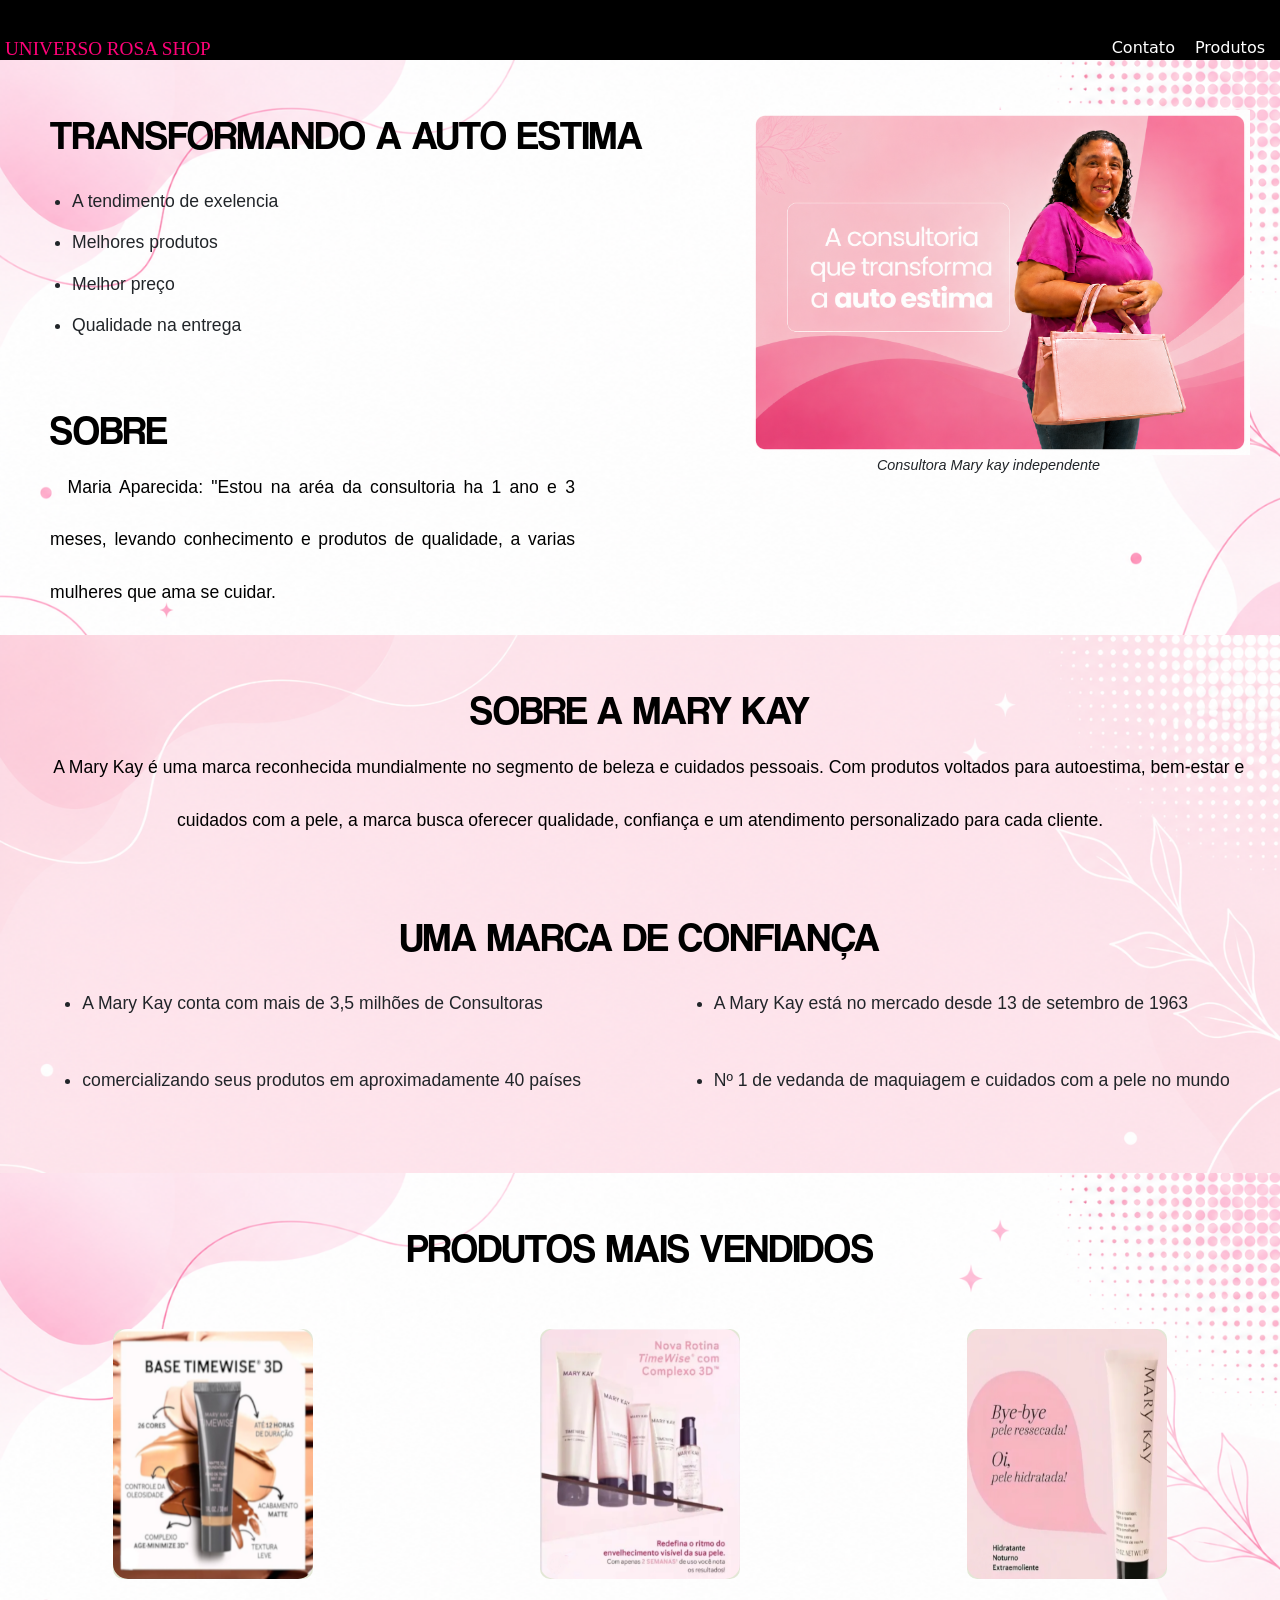
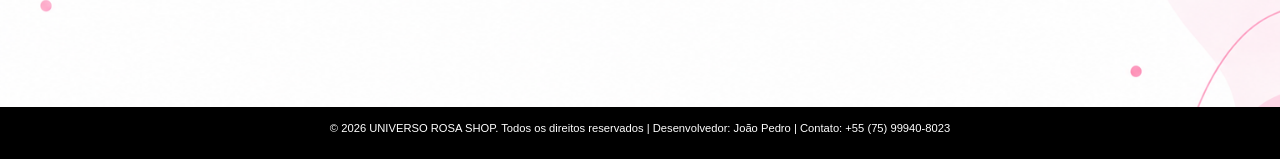
==== commit 052085ec: "Atualizei" ====
--- a/HTML/pagina1.html
+++ b/HTML/pagina1.html
@@ -3,16 +3,29 @@
 <head>
     <meta charset="UTF-8">
     <meta name="viewport" content="width=device-width, initial-scale=1.0">
-    <title>Document</title>
+    <title>UNIVERSO ROSA SHOP</title>
+    <link href="https://cdn.jsdelivr.net/npm/bootstrap@5.3.8/dist/css/bootstrap.min.css" rel="stylesheet">
     <link rel="stylesheet" href="../CSS/style.css">
+    <link rel="shortcut icon" href="imagem/icon.png" type="image/x-icon">
 </head>
 <body>
     <header class="cabeçalho">
         <h1 class="cabeçalhoh1">UNIVERSO ROSA SHOP</h1>
-        <div class="container">
-        <div class="n1">Contato</div>
+        <div class="menu-link">
+        <div><a href="https://wa.me/5511983434291" target="_blanck" real="external">Contato</a></div>
         <div><a href="pagina2.html">Produtos</a></div>
         </div>
+
+   <div class="dropdown">
+  <a class="btn " href="#" role="button" data-bs-toggle="dropdown" aria-expanded="false">
+   <svg class="menu" fill="#000000" width="15px" height="15px" viewBox="0 0 16 16" xmlns="http://www.w3.org/2000/svg" xmlns:xlink="http://www.w3.org/1999/xlink"><title>icn/menu</title><path d="M2 3h12a1 1 0 0 1 0 2H2a1 1 0 1 1 0-2zm0 4h12a1 1 0 0 1 0 2H2a1 1 0 1 1 0-2zm0 4h12a1 1 0 0 1 0 2H2a1 1 0 0 1 0-2z" id="a"/></svg>
+  </a>
+
+  <ul class="dropdown-menu">
+    <li><a class="dropdown-item" href="https://wa.me/5511983434291">Contato</a></li>
+    <li><a class="dropdown-item" href="pagina2.html">Produtos</a></li>
+  </ul>
+</div>
     </header>
     <main>
         <section class="inicio">
@@ -76,7 +89,7 @@
         <section class="fim">
             <h1 class="titulo">PRODUTOS MAIS VENDIDOS</h1>
             
-            <section class="card">
+            <section class="card-container">
 
                 <section class="cards">
                     <img src="imagem/produto01 (2).png" alt="pr01">
@@ -98,5 +111,6 @@
             <h1>© 2026 UNIVERSO ROSA SHOP. Todos os direitos reservados | Desenvolvedor: João Pedro | Contato: +55 (75) 99940-8023</h1>
         </footer>
     </main>
+    <script src="https://cdn.jsdelivr.net/npm/bootstrap@5.3.8/dist/js/bootstrap.bundle.min.js"></script>
 </body>
 </html>
--- a/CSS/style.css
+++ b/CSS/style.css
@@ -8,7 +8,6 @@
    margin: 0;
 }
 
-
 .cabeçalho{
     height: 60px;
     width: 100%;
@@ -20,22 +19,43 @@
 
 .cabeçalhoh1{
     color: rgb(255, 2, 120);
-    font-size: 1em;
+    font-size: 1.2em;
     font-family: 'Times New Roman', Times, serif;
     margin: 0;
     margin-left: 5px;
     text-align: center;
 }
 
-.container{
+.menu-link{
     display: flex;
     gap: 20px;
     margin-right: 15px;
-}
-
-div{
     color: white;
     font-size: 1em;
+    
+}
+
+a{
+    text-decoration: none;
+    color: white;
+    transform: scale(1.05);
+}
+
+.dropdown{
+    display: none;
+}
+
+@media (max-width: 480px){
+    .menu-link{
+        display: none;
+
+    }
+
+    .dropdown{
+        display: block;
+        background-color: rgba(109, 110, 110, 0.836);
+
+    }
 }
 
 .inicio{
@@ -223,13 +243,13 @@
     height: auto;
 }
 
-.card{
+.card-container{
     display: flex;
     justify-content: space-around;
 }
 
 @media (max-width: 700px){
-    .card{
+    .card-container{
         display: flex;
         align-items: center;
         justify-content: center;
@@ -316,8 +336,23 @@
     margin-top: 50px;
 }
 
-
-
-
-
-
+@media (max-width: 480px){
+    .voltar{
+        display: none;
+    }
+}
+
+.contatopg3{
+    height: 500px;
+    width: 100%;
+    background-image: url(fundosite/fundosite01.png);
+    display: flex;
+    justify-content: center;
+    align-items: center;
+}
+
+
+
+
+
+
